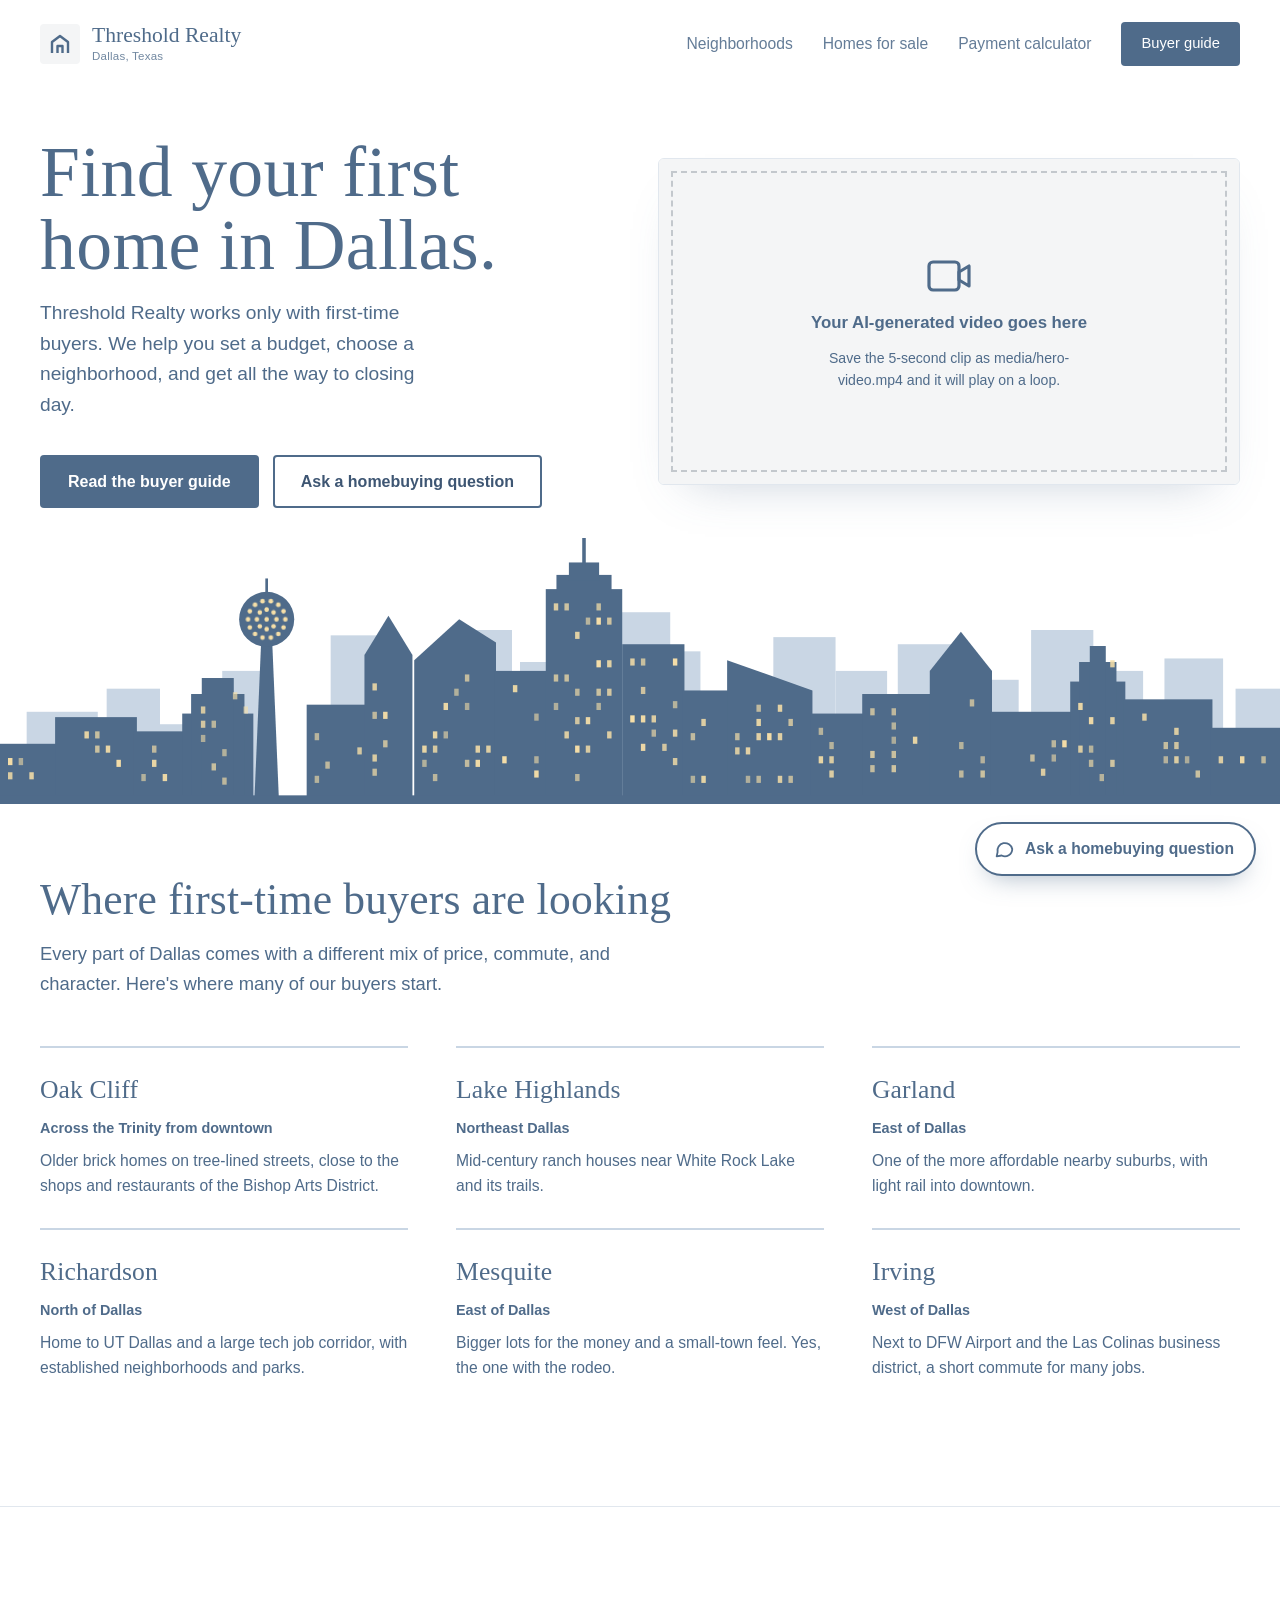
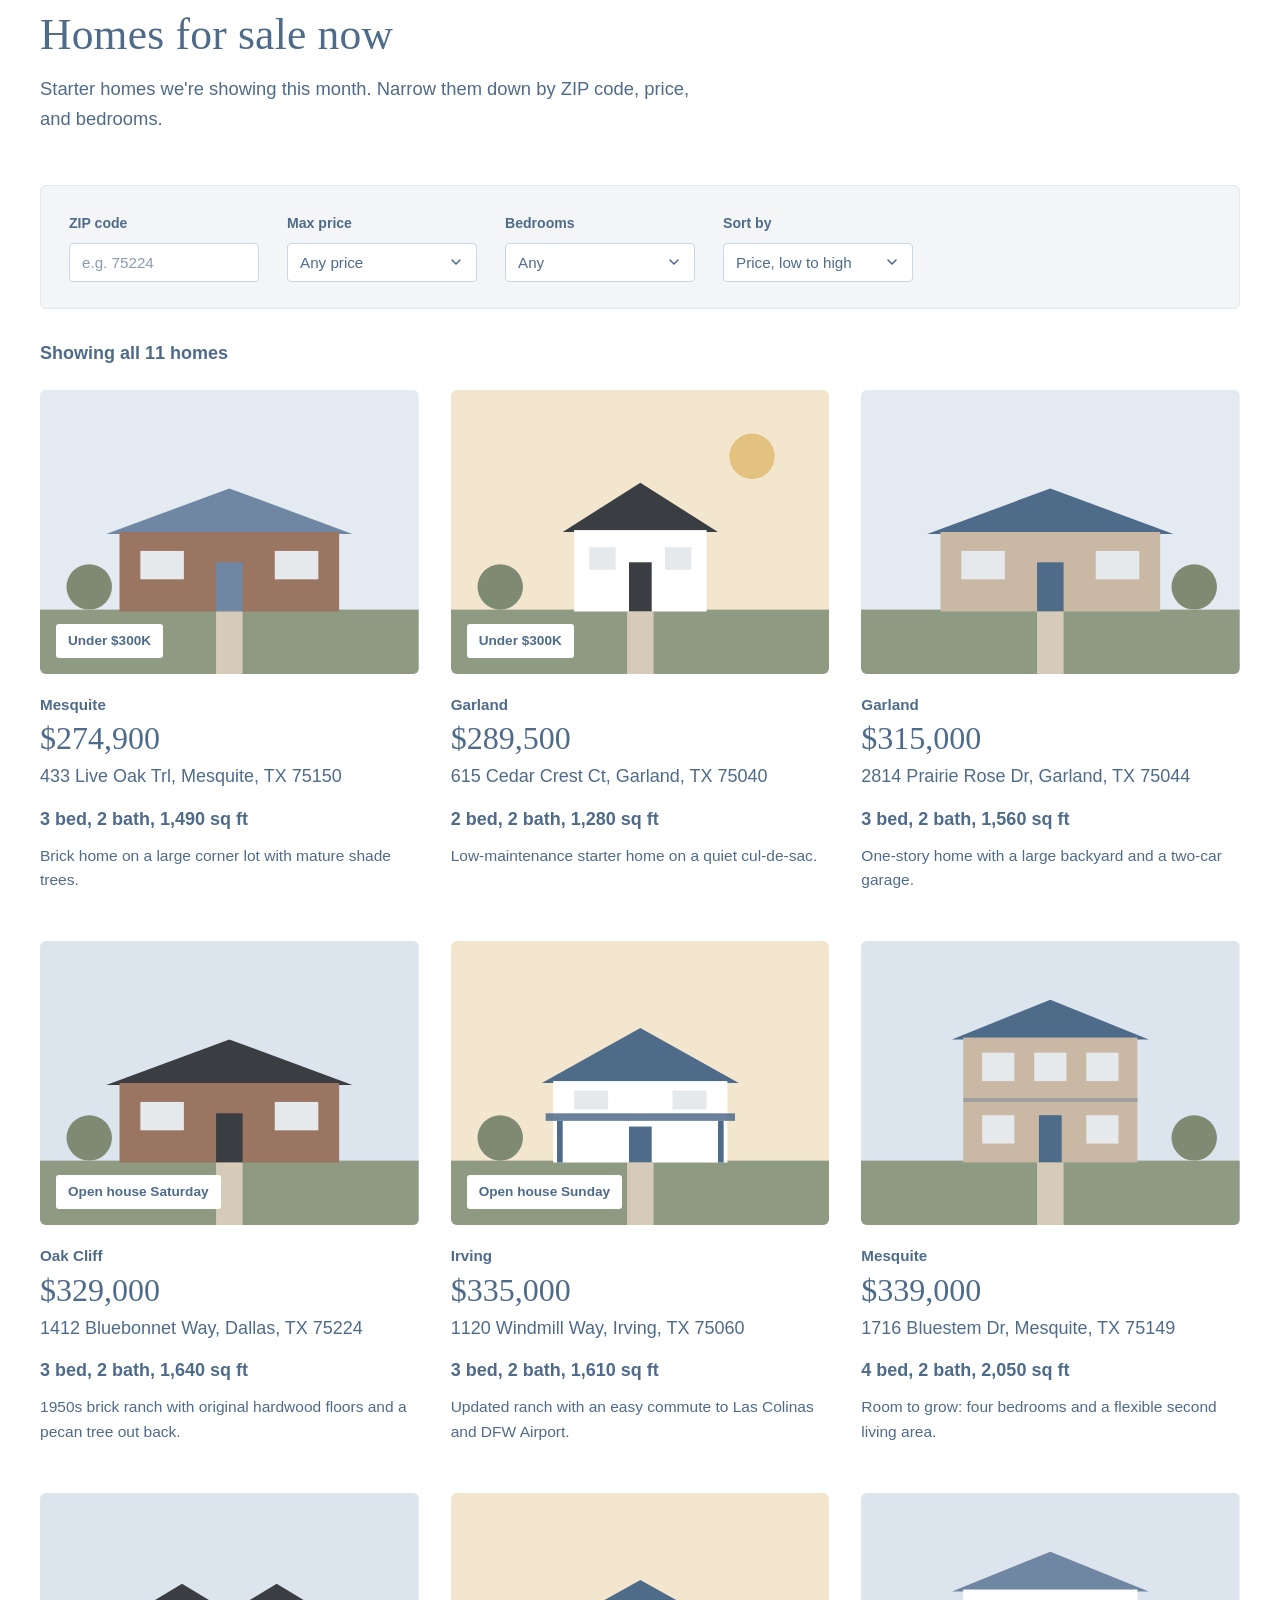
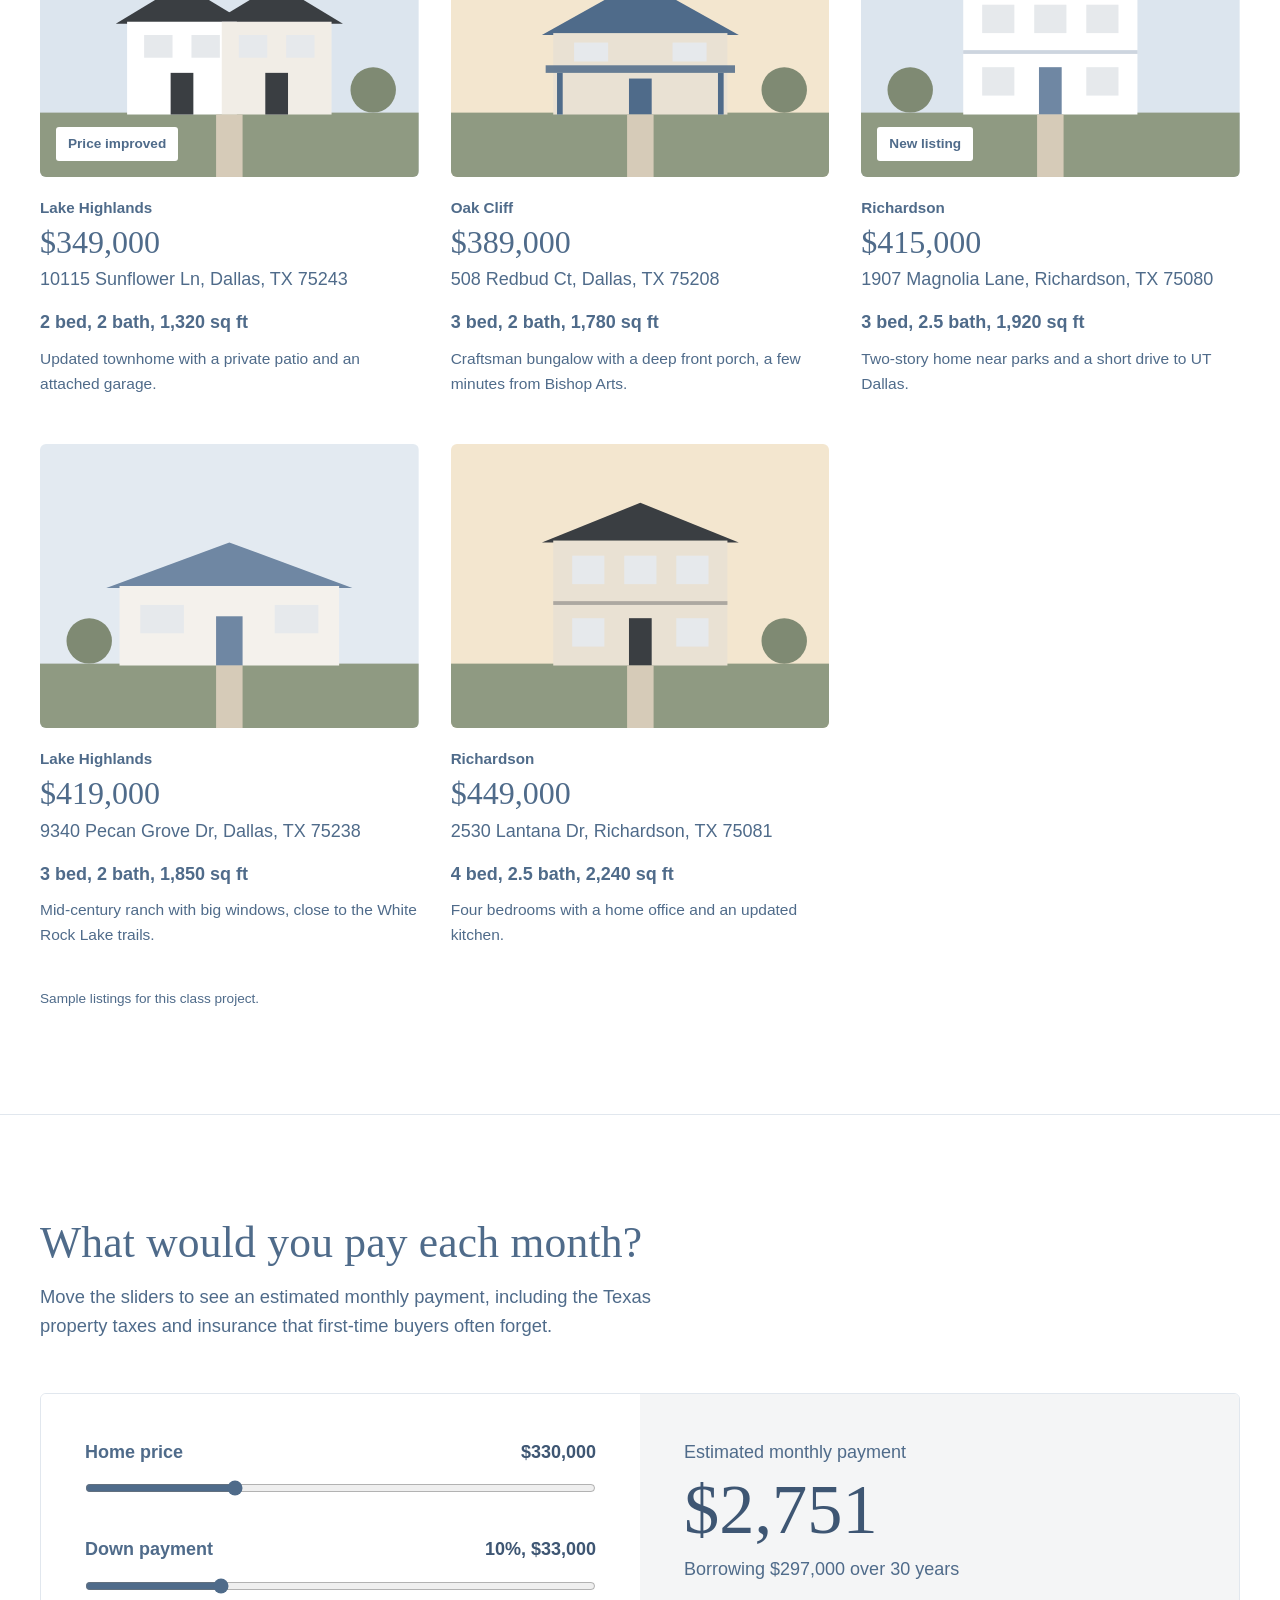
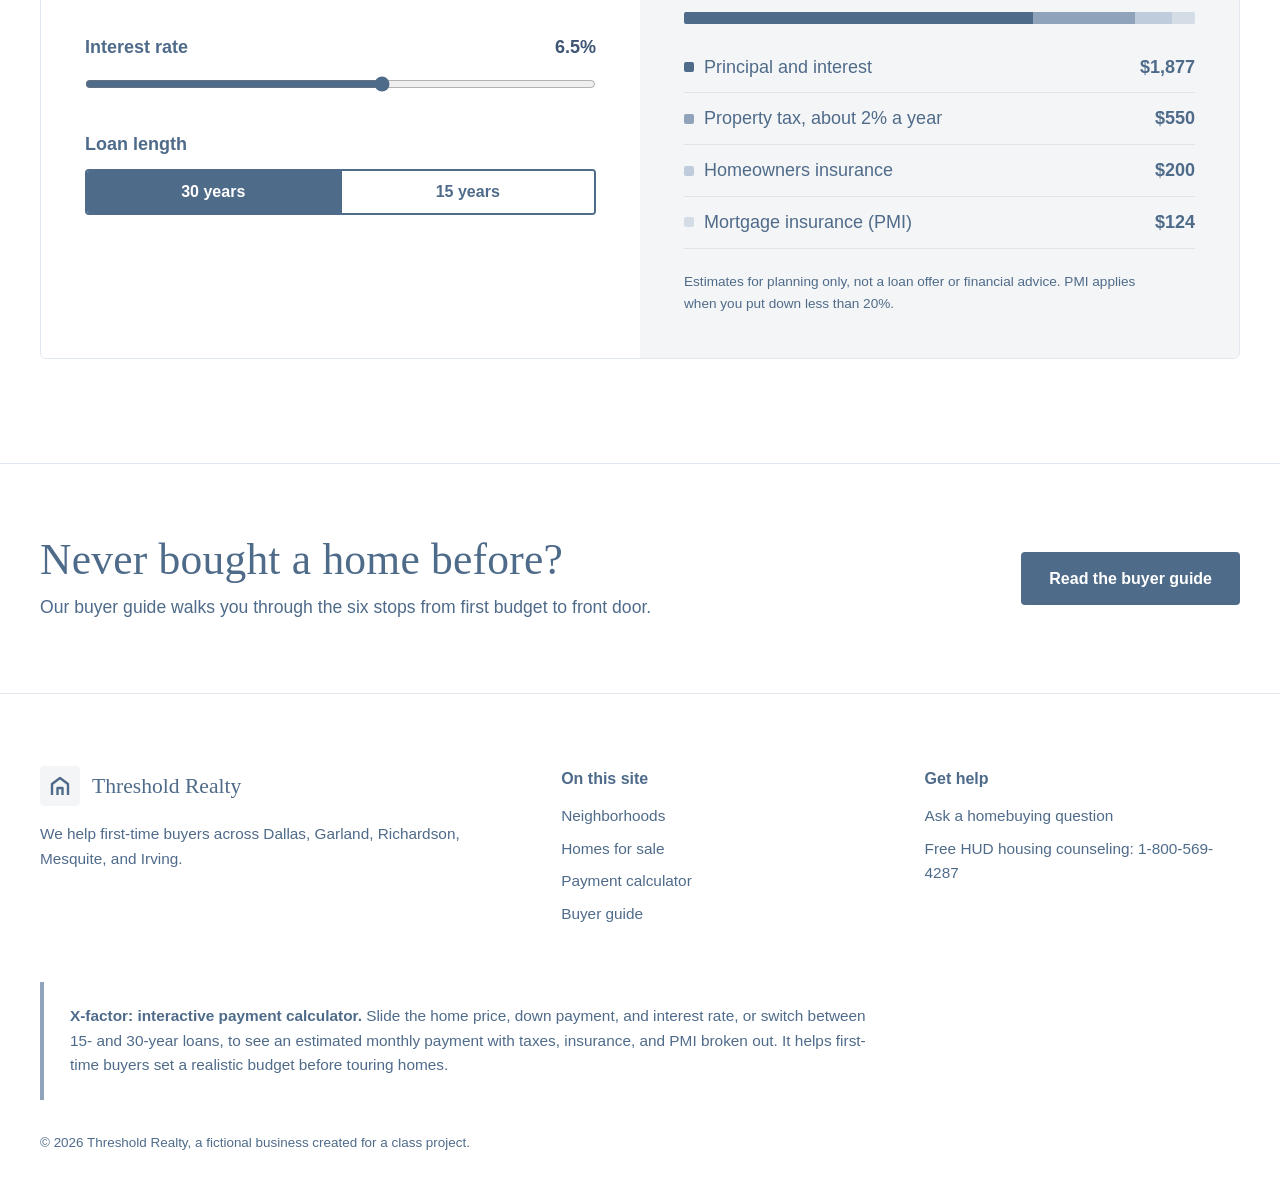
==== index.html @ 1530fc46 "Add files via upload" ====
<!DOCTYPE html>
<html lang="en">
<head>
  <meta charset="UTF-8">
  <meta name="viewport" content="width=device-width, initial-scale=1.0">
  <title>Threshold Realty | First-Time Homebuyers in Dallas</title>
  <meta name="description" content="Threshold Realty helps first-time buyers find, afford, and close on a home in Dallas.">
  <link rel="stylesheet" href="styles.css">
</head>
<body>

  <!-- =============== HERO: Dallas sunset, skyline, video =============== -->
  <div class="sky">
    <header class="site-header">
      <nav class="wrap nav" aria-label="Main">
        <a href="index.html" class="logo" aria-label="Threshold Realty home">
          <span class="logo-mark"><svg viewBox="0 0 24 24" fill="none" stroke="#4F6B8A" stroke-width="2.4" stroke-linejoin="round"><path d="M4 21V10l8-6 8 6v11"/><path d="M9.5 21v-7h5v7"/></svg></span>
          <span class="logo-word">Threshold Realty<small>Dallas, Texas</small></span>
        </a>
        <ul class="nav-links">
          <li><a href="#neighborhoods">Neighborhoods</a></li>
          <li><a href="#homes">Homes for sale</a></li>
          <li><a href="#calculator">Payment calculator</a></li>
          <li class="keep"><a href="guide.html" class="btn btn-sunset">Buyer guide</a></li>
        </ul>
      </nav>
    </header>

    <section class="wrap hero-body">
      <div>
        <h1>Find your first home in Dallas.</h1>
        <p class="lead">Threshold Realty works only with first-time buyers. We help you set a budget, choose a neighborhood, and get all the way to closing day.</p>
        <div class="hero-actions">
          <!-- Button to the second page (requirement 3) -->
          <a href="guide.html" class="btn btn-dusk">Read the buyer guide</a>
          <button type="button" class="btn btn-line" data-open-chat>Ask a homebuying question</button>
        </div>
      </div>

      <!-- AI-generated video (requirements 1 + 2)
           Save your ~5-second clip as media/hero-video.mp4.
           autoplay + muted + loop + playsinline = plays on a loop as soon as the page opens. -->
      <div class="video-frame" id="videoFrame">
        <video id="heroVideo" autoplay muted loop playsinline preload="auto" aria-label="Threshold Realty video">
          <source src="media/hero-video.mp4" type="video/mp4">
        </video>
        <div class="video-placeholder">
          <svg viewBox="0 0 24 24" fill="none" stroke="currentColor" stroke-width="1.6" stroke-linecap="round" stroke-linejoin="round"><rect x="2" y="5" width="15" height="14" rx="2"/><path d="M17 10l5-3v10l-5-3z"/></svg>
          <strong>Your AI-generated video goes here</strong>
          <span>Save the 5-second clip as media/hero-video.mp4 and it will play on a loop.</span>
        </div>
      </div>
    </section>

    <div class="skyline" data-skyline></div>
  </div>

  <main>
    <!-- =============== NEIGHBORHOODS =============== -->
    <section class="hoods" id="neighborhoods">
      <div class="wrap">
        <h2>Where first-time buyers are looking</h2>
        <p class="lead">Every part of Dallas comes with a different mix of price, commute, and character. Here's where many of our buyers start.</p>
        <ul class="hood-list">
          <li>
            <span class="slab">Oak Cliff</span>
            <span class="where">Across the Trinity from downtown</span>
            <p>Older brick homes on tree-lined streets, close to the shops and restaurants of the Bishop Arts District.</p>
          </li>
          <li>
            <span class="slab">Lake Highlands</span>
            <span class="where">Northeast Dallas</span>
            <p>Mid-century ranch houses near White Rock Lake and its trails.</p>
          </li>
          <li>
            <span class="slab">Garland</span>
            <span class="where">East of Dallas</span>
            <p>One of the more affordable nearby suburbs, with light rail into downtown.</p>
          </li>
          <li>
            <span class="slab">Richardson</span>
            <span class="where">North of Dallas</span>
            <p>Home to UT Dallas and a large tech job corridor, with established neighborhoods and parks.</p>
          </li>
          <li>
            <span class="slab">Mesquite</span>
            <span class="where">East of Dallas</span>
            <p>Bigger lots for the money and a small-town feel. Yes, the one with the rodeo.</p>
          </li>
          <li>
            <span class="slab">Irving</span>
            <span class="where">West of Dallas</span>
            <p>Next to DFW Airport and the Las Colinas business district, a short commute for many jobs.</p>
          </li>
        </ul>
      </div>
    </section>

    <!-- =============== HOMES FOR SALE (with filters) =============== -->
    <section class="band" id="homes">
      <div class="wrap">
        <div class="band-head">
          <h2>Homes for sale now</h2>
          <p class="lead">Starter homes we're showing this month. Narrow them down by ZIP code, price, and bedrooms.</p>
        </div>

        <div class="filters" aria-label="Filter homes">
          <div class="filter-row">
            <div class="filter-block">
              <label class="filter-label" for="zipInput">ZIP code</label>
              <input type="text" id="zipInput" inputmode="numeric" maxlength="5" pattern="[0-9]*" placeholder="e.g. 75224" list="zipList" autocomplete="postal-code">
              <datalist id="zipList"></datalist>
            </div>
            <div class="filter-block">
              <label class="filter-label" for="maxPrice">Max price</label>
              <select id="maxPrice">
                <option value="any">Any price</option>
                <option value="300000">Under $300K</option>
                <option value="350000">Under $350K</option>
                <option value="400000">Under $400K</option>
                <option value="450000">Under $450K</option>
              </select>
            </div>
            <div class="filter-block">
              <label class="filter-label" for="minBeds">Bedrooms</label>
              <select id="minBeds">
                <option value="0">Any</option>
                <option value="2">2 or more</option>
                <option value="3">3 or more</option>
                <option value="4">4 or more</option>
              </select>
            </div>
            <div class="filter-block">
              <label class="filter-label" for="sortBy">Sort by</label>
              <select id="sortBy">
                <option value="low">Price, low to high</option>
                <option value="high">Price, high to low</option>
                <option value="size">Largest first</option>
              </select>
            </div>
          </div>
        </div>

        <div class="results-bar">
          <p id="homeCount" aria-live="polite"></p>
          <button type="button" class="text-btn" id="clearFilters" hidden>Clear filters</button>
        </div>
        <div class="home-grid" id="homeGrid"></div>
        <p class="fine">Sample listings for this class project.</p>
      </div>
    </section>

    <!-- =============== X-FACTOR: PAYMENT CALCULATOR =============== -->
    <section class="band band-sky" id="calculator">
      <div class="wrap">
        <div class="band-head">
          <h2>What would you pay each month?</h2>
          <p class="lead">Move the sliders to see an estimated monthly payment, including the Texas property taxes and insurance that first-time buyers often forget.</p>
        </div>
        <div class="calc">
          <div class="calc-inputs">
            <div class="field">
              <div class="field-row"><label for="price">Home price</label><output id="priceOut" for="price"></output></div>
              <input type="range" id="price" min="100000" max="900000" step="5000" value="330000">
            </div>
            <div class="field">
              <div class="field-row"><label for="down">Down payment</label><output id="downOut" for="down"></output></div>
              <input type="range" id="down" min="3" max="30" step="0.5" value="10">
            </div>
            <div class="field">
              <div class="field-row"><label for="rate">Interest rate</label><output id="rateOut" for="rate"></output></div>
              <input type="range" id="rate" min="3" max="9" step="0.125" value="6.5">
            </div>
            <div class="field">
              <div class="field-row"><span class="label" id="termLabel">Loan length</span></div>
              <div class="term" role="group" aria-labelledby="termLabel">
                <button type="button" data-term="30" aria-pressed="true">30 years</button>
                <button type="button" data-term="15" aria-pressed="false">15 years</button>
              </div>
            </div>
          </div>
          <div class="calc-out" aria-live="polite">
            <div class="sub">Estimated monthly payment</div>
            <div class="big" id="total">$0</div>
            <div class="sub" id="loanLine"></div>
            <div class="stack" aria-hidden="true">
              <span id="bPI" style="background:#4F6B8A"></span>
              <span id="bTax" style="background:#8FA3BA"></span>
              <span id="bIns" style="background:#BFCCDB"></span>
              <span id="bPmi" style="background:#D4DCE5"></span>
            </div>
            <ul class="rows">
              <li><span><i style="background:#4F6B8A"></i>Principal and interest</span><strong id="pi"></strong></li>
              <li><span><i style="background:#8FA3BA"></i>Property tax, about 2% a year</span><strong id="tax"></strong></li>
              <li><span><i style="background:#BFCCDB"></i>Homeowners insurance</span><strong id="ins"></strong></li>
              <li><span><i style="background:#D4DCE5"></i>Mortgage insurance (PMI)</span><strong id="pmi"></strong></li>
            </ul>
            <p class="fine">Estimates for planning only, not a loan offer or financial advice. PMI applies when you put down less than 20%.</p>
          </div>
        </div>
      </div>
    </section>

    <!-- =============== CALL TO ACTION: PAGE 2 =============== -->
    <section class="cta">
      <div class="wrap">
        <div>
          <h2>Never bought a home before?</h2>
          <p>Our buyer guide walks you through the six stops from first budget to front door.</p>
        </div>
        <div class="cta-actions">
          <a href="guide.html" class="btn btn-dusk">Read the buyer guide</a>
        </div>
      </div>
    </section>
  </main>

  <!-- =============== FOOTER =============== -->
  <footer class="site-footer">
    <div class="wrap">
      <div class="foot-grid">
        <div>
          <a href="index.html" class="logo">
            <span class="logo-mark"><svg viewBox="0 0 24 24" fill="none" stroke="#4F6B8A" stroke-width="2.4" stroke-linejoin="round"><path d="M4 21V10l8-6 8 6v11"/><path d="M9.5 21v-7h5v7"/></svg></span>
            <span class="logo-word">Threshold Realty</span>
          </a>
          <p>We help first-time buyers across Dallas, Garland, Richardson, Mesquite, and Irving.</p>
        </div>
        <div>
          <h4>On this site</h4>
          <ul>
            <li><a href="#neighborhoods">Neighborhoods</a></li>
            <li><a href="#homes">Homes for sale</a></li>
            <li><a href="#calculator">Payment calculator</a></li>
            <li><a href="guide.html">Buyer guide</a></li>
          </ul>
        </div>
        <div>
          <h4>Get help</h4>
          <ul>
            <li><a href="#" data-open-chat>Ask a homebuying question</a></li>
            <li>Free HUD housing counseling: 1-800-569-4287</li>
          </ul>
        </div>
      </div>

      <!-- X-factor description (requirement 5, under 50 words) -->
      <p class="xfactor"><strong>X-factor: interactive payment calculator.</strong> Slide the home price, down payment, and interest rate, or switch between 15- and 30-year loans, to see an estimated monthly payment with taxes, insurance, and PMI broken out. It helps first-time buyers set a realistic budget before touring homes.</p>

      <p class="legal">&copy; 2026 Threshold Realty, a fictional business created for a class project.</p>
    </div>
  </footer>

  <script>
    /* Video: start playing on a loop as soon as it loads */
    (function () {
      const video = document.getElementById("heroVideo");
      const frame = document.getElementById("videoFrame");
      const ready = () => frame.classList.add("has-video");
      video.addEventListener("loadeddata", ready);
      if (video.readyState >= 2) ready();
      const p = video.play();
      if (p && p.catch) p.catch(() => {});
    })();

    /* X-factor: payment calculator */
    (function () {
      const $ = id => document.getElementById(id);
      const money = n => "$" + Math.round(n).toLocaleString("en-US");
      const TAX = 0.02, INSURANCE_YEAR = 2400, PMI = 0.005;
      let years = 30;

      function update() {
        const price = +$("price").value, downPct = +$("down").value, rate = +$("rate").value;
        const down = price * downPct / 100, loan = price - down;
        const r = rate / 1200, n = years * 12;
        const pi = loan * r / (1 - Math.pow(1 + r, -n));
        const tax = price * TAX / 12, ins = INSURANCE_YEAR / 12;
        const pmi = downPct < 20 ? loan * PMI / 12 : 0;
        const total = pi + tax + ins + pmi;

        $("priceOut").textContent = money(price);
        $("downOut").textContent = downPct + "%, " + money(down);
        $("rateOut").textContent = (+rate.toFixed(3)) + "%";
        $("total").textContent = money(total);
        $("loanLine").textContent = "Borrowing " + money(loan) + " over " + years + " years";
        $("pi").textContent = money(pi);
        $("tax").textContent = money(tax);
        $("ins").textContent = money(ins);
        $("pmi").textContent = money(pmi);
        [["bPI", pi], ["bTax", tax], ["bIns", ins], ["bPmi", pmi]].forEach(([id, v]) => $(id).style.width = (v / total * 100) + "%");
      }

      ["price", "down", "rate"].forEach(id => $(id).addEventListener("input", update));
      document.querySelectorAll("[data-term]").forEach(b => b.addEventListener("click", () => {
        years = +b.dataset.term;
        document.querySelectorAll("[data-term]").forEach(x => x.setAttribute("aria-pressed", x === b));
        update();
      }));
      update();
    })();
  </script>
  <script src="skyline.js"></script>
  <script src="listings.js"></script>
  <!-- Chatbot on this page (requirement 4) -->
  <script src="chat.js"></script>
</body>
</html>
---- styles.css ----
/* ============================================================
   Threshold Realty — Dallas
   Shared styles for index.html + guide.html

   Palette: white page, color lives in the skyline
     Skyline blue  #4F6B8A   skyline front layer AND all text + buttons
     Skyline back  #C9D6E4   lighter towers behind; windows #F6DFA8
     --panel       #F4F5F6   quiet panels (calculator result, tables)
     --rule        #E3E5E7   dividers
   Type
     Alfa Slab One — headings (Texas wood-type / storefront slab)
     Archivo       — everything else
   ============================================================ */

@font-face { font-family: "Alfa Slab One"; src: url("fonts/alfa-slab-one.woff2") format("woff2"); font-weight: 400; font-display: swap; }
@font-face { font-family: "Archivo"; src: url("fonts/archivo-400.woff2") format("woff2"); font-weight: 400; font-display: swap; }
@font-face { font-family: "Archivo"; src: url("fonts/archivo-500.woff2") format("woff2"); font-weight: 500; font-display: swap; }
@font-face { font-family: "Archivo"; src: url("fonts/archivo-600.woff2") format("woff2"); font-weight: 600; font-display: swap; }
@font-face { font-family: "Archivo"; src: url("fonts/archivo-700.woff2") format("woff2"); font-weight: 700; font-display: swap; }

:root {
  --accent: #4F6B8A;
  --accent-dark: #3E5673;
  --accent-tint: #F4F5F6;
  --sage: #4F6B8A;
  --sage-soft: #C9D6E4;
  --sage-tint: #FFFFFF;
  --honey: #8FA3BA;
  --bluebonnet: #4F6B8A;
  --dusk: #4F6B8A;
  --dusk-2: #3E5673;
  --sunset: #8FA3BA;
  --porch: #F6DFA8;
  --paper: #FFFFFF;
  --sky: #FFFFFF;
  --stone: #F4F5F6;
  --taupe: #4F6B8A;
  --front: #4F6B8A;
  --white: #FFFFFF;
  --text-2: #4F6B8A;
  --rule: #E1E7EE;
  --panel: #F4F5F6;
  --slab: "Alfa Slab One", Rockwell, "Roboto Slab", Georgia, serif;
  --sans: "Archivo", "Helvetica Neue", Arial, sans-serif;
  --max: 1200px;
}

* { box-sizing: border-box; margin: 0; padding: 0; }
html { scroll-behavior: smooth; }
body { font-family: var(--sans); font-size: 18px; line-height: 1.6; color: var(--dusk); background: var(--paper); -webkit-font-smoothing: antialiased; }
img, svg, video { display: block; max-width: 100%; }
a { color: inherit; }
:focus-visible { outline: 3px solid var(--honey); outline-offset: 3px; border-radius: 2px; }

h1, h2, .slab { font-family: var(--slab); font-weight: 400; letter-spacing: 0.005em; }
h1 { font-size: clamp(2.6rem, 5.6vw, 4.6rem); line-height: 1.02; }
h2 { font-size: clamp(1.9rem, 3.4vw, 2.8rem); line-height: 1.08; }
h3 { font-size: 1.3rem; line-height: 1.25; font-weight: 700; }
p { max-width: 64ch; }

.wrap { width: min(var(--max), 100% - 48px); margin-inline: auto; }
.lead { font-size: 1.15rem; color: var(--text-2); margin-top: 16px; }

/* ---------- Buttons ---------- */
.btn {
  display: inline-block; padding: 15px 26px; border-radius: 4px;
  font: 600 1rem/1.2 var(--sans); text-decoration: none; cursor: pointer;
  border: 2px solid transparent; transition: background-color .15s, color .15s;
}
.btn-sunset { background: var(--accent); color: var(--white); }
.btn-sunset:hover { background: var(--accent-dark); }
.btn-white { background: var(--white); color: var(--dusk); }
.btn-white:hover { background: var(--sky); }
.btn-ghost { background: transparent; color: var(--white); border-color: rgba(255,255,255,.7); }
.btn-ghost:hover { background: rgba(255,255,255,.12); border-color: var(--white); }
.btn-dusk { background: var(--accent); color: var(--white); }
.btn-dusk:hover { background: var(--accent-dark); }
.btn-line { background: transparent; color: var(--accent-dark); border-color: var(--accent); }
.btn-line:hover { background: var(--accent); color: var(--white); }

/* ---------- Header (sits on the sky) ---------- */
.site-header { position: relative; z-index: 5; }
.nav { display: flex; align-items: center; justify-content: space-between; padding: 22px 0; }
.logo { display: flex; align-items: center; gap: 12px; text-decoration: none; color: var(--dusk); }
.site-footer .logo { color: var(--dusk); }
.logo-mark { width: 40px; height: 40px; background: var(--accent-tint); border-radius: 4px; display: grid; place-items: center; }
.logo-mark svg { width: 24px; height: 24px; }
.logo-word { font-family: var(--slab); font-size: 1.35rem; line-height: 1; white-space: nowrap; }
.logo-word small { display: block; font-family: var(--sans); font-size: .72rem; font-weight: 500; letter-spacing: .02em; opacity: .8; margin-top: 4px; }
.nav-links { display: flex; align-items: center; gap: 30px; list-style: none; }
.nav-links a { color: var(--dusk); text-decoration: none; font-weight: 500; font-size: .98rem; opacity: .88; }
.nav-links a:hover, .nav-links a[aria-current="page"] { opacity: 1; }
.nav-links a[aria-current="page"] { text-decoration: underline; text-decoration-color: var(--honey); text-decoration-thickness: 3px; text-underline-offset: 8px; }
.nav-links .btn { opacity: 1; padding: 11px 18px; font-size: .92rem; white-space: nowrap; }
.nav-links .btn-sunset { color: var(--white); }
.nav-links .btn-dusk { color: var(--white); }

/* ---------- Sky + skyline hero ---------- */
.sky {
  position: relative; color: var(--dusk); overflow: hidden;
  background: var(--white);
}
.hero-body { display: grid; grid-template-columns: 1fr 1.05fr; gap: 64px; align-items: center; padding: 48px 0 40px; position: relative; z-index: 2; }
.hero-body h1 { text-wrap: balance; }
.hero-body .lead { color: var(--text-2); max-width: 38ch; font-size: 1.2rem; }
.sky-short .hero-body .lead { max-width: 56ch; }
.hero-actions { display: flex; flex-wrap: wrap; gap: 14px; margin-top: 34px; }

.video-frame {
  position: relative; aspect-ratio: 16 / 9;
  border: 1px solid var(--rule); border-radius: 6px;
  background: var(--sky); overflow: hidden;
  box-shadow: 0 24px 48px -30px rgba(79, 107, 138, .35);
}
.video-frame video { width: 100%; height: 100%; object-fit: cover; }
.video-placeholder {
  position: absolute; inset: 0; display: flex; flex-direction: column; justify-content: center; align-items: center;
  gap: 10px; text-align: center; padding: 24px; color: var(--dusk);
  background: var(--panel);
  outline: 2px dashed #C3C8CD; outline-offset: -14px;
}
.video-placeholder svg { width: 48px; height: 48px; color: var(--taupe); }
.video-placeholder strong { font-size: 1.05rem; }
.video-placeholder span { font-size: .88rem; color: var(--text-2); max-width: 36ch; }
.video-frame.has-video .video-placeholder { display: none; }

.skyline { position: relative; z-index: 1; margin-top: -10px; line-height: 0; background: linear-gradient(to top, var(--front) 8px, transparent 8px); }
.skyline svg { width: 100%; height: clamp(170px, 20.8vw, 300px); }
.skyline .win { fill: var(--porch); opacity: 0; }
.skyline.lit .win { animation: light-up .5s ease-out forwards; }
@keyframes light-up { to { opacity: var(--o, .9); } }
@media (prefers-reduced-motion: reduce) {
  .skyline .win { opacity: var(--o, .9); }
  .skyline.lit .win { animation: none; }
}

/* ---------- Neighborhoods (dusk band, continues the skyline) ---------- */
.hoods { background: var(--sage-tint); color: var(--dusk); padding: 72px 0 96px; }
.hoods .lead { color: var(--text-2); }
.hood-list { display: grid; grid-template-columns: repeat(3, 1fr); column-gap: 48px; margin-top: 48px; list-style: none; }
.hood-list li { border-top: 2px solid var(--sage-soft); padding: 22px 0 30px; }
.hood-list .slab { font-size: 1.6rem; color: var(--dusk); display: block; margin-bottom: 6px; }
.hood-list .where { font-size: .9rem; color: var(--sage); font-weight: 600; display: block; margin-bottom: 8px; }
.hood-list p { color: var(--text-2); font-size: .98rem; }

/* ---------- Generic sections ---------- */
.band { padding: 104px 0; }
.band-sky { background: var(--sky); }
#calculator { background: var(--white); }
.band, .cta { border-top: 1px solid var(--rule); }
#homes { background: var(--white); }
.band-head { max-width: 680px; margin-bottom: 52px; }

/* ---------- Listings ---------- */
.house-art { position: relative; border-radius: 6px; overflow: hidden; aspect-ratio: 4 / 3; }
.house-art svg { width: 100%; height: 100%; }
.sign {
  position: absolute; left: 16px; bottom: 16px;
  background: var(--white); color: var(--dusk); padding: 6px 12px; border-radius: 3px;
  font-size: .85rem; font-weight: 600;
}
.hood-name { color: var(--accent); font-weight: 700; font-size: .95rem; }
.price { font-family: var(--slab); font-size: clamp(2.2rem, 4vw, 3.2rem); line-height: 1.05; margin: 4px 0 6px; }
.addr { color: var(--text-2); }
.facts { margin-top: 14px; font-weight: 600; }
.blurb { margin-top: 16px; color: var(--text-2); }
.fine { margin-top: 40px; font-size: .85rem; color: var(--text-2); }

/* ---------- Listing filters ---------- */
.filters { display: grid; gap: 22px; padding: 26px 28px; border: 1px solid var(--rule); border-radius: 6px; background: var(--panel); }
.filter-row { display: flex; flex-wrap: wrap; gap: 20px 28px; }
.filter-label { display: block; font-size: .88rem; font-weight: 600; margin-bottom: 8px; }
.chips { display: flex; flex-wrap: wrap; gap: 8px; }
.chip {
  padding: 8px 16px; border-radius: 999px; cursor: pointer;
  border: 1.5px solid #C9D6E4; background: var(--white); color: var(--accent);
  font: 600 .92rem var(--sans); transition: background-color .15s, color .15s;
}
.chip:hover { border-color: var(--accent); }
.chip[aria-pressed="true"] { background: var(--accent); border-color: var(--accent); color: var(--white); }
.filters select {
  appearance: none; -webkit-appearance: none; min-width: 190px;
  padding: 10px 38px 10px 12px; border: 1.5px solid #C9D6E4; border-radius: 4px;
  font: 500 .95rem var(--sans); color: var(--accent); cursor: pointer;
  background: var(--white) url("data:image/svg+xml,%3Csvg xmlns='http://www.w3.org/2000/svg' viewBox='0 0 24 24' fill='none' stroke='%234F6B8A' stroke-width='2.4' stroke-linecap='round' stroke-linejoin='round'%3E%3Cpath d='M6 9l6 6 6-6'/%3E%3C/svg%3E") right 12px center / 16px no-repeat;
}
.filters select:hover, .filters input:hover { border-color: var(--accent); }
.filters input {
  width: 190px; padding: 10px 12px; border: 1.5px solid #C9D6E4; border-radius: 4px;
  font: 500 .95rem var(--sans); color: var(--accent); background: var(--white);
}
.filters input::placeholder { color: #8A9BB0; }
.results-bar { display: flex; justify-content: space-between; align-items: center; gap: 16px; margin: 30px 0 22px; font-weight: 600; }
.text-btn { background: none; border: 0; padding: 4px 0; font: 600 .95rem var(--sans); color: var(--accent); text-decoration: underline; text-underline-offset: 4px; cursor: pointer; }
.home-grid { display: grid; grid-template-columns: repeat(3, 1fr); gap: 48px 32px; }
.home-card .house-art { margin-bottom: 16px; }
.home-card .price { font-size: 2rem; }
.home-card .blurb { margin-top: 10px; font-size: .97rem; }
.empty { grid-column: 1 / -1; text-align: center; padding: 56px 24px; border: 1.5px dashed #C9D6E4; border-radius: 6px; }
.empty p { margin: 8px auto 20px; }
.see-homes { display: inline-block; margin-top: 10px; font-weight: 600; font-size: .95rem; color: var(--accent); text-underline-offset: 4px; }

/* ---------- Calculator (X-factor) ---------- */
.calc { display: grid; grid-template-columns: 1fr 1fr; border-radius: 6px; overflow: hidden; border: 1px solid var(--rule); }
.calc-inputs { background: var(--white); padding: 44px; }
.field + .field { margin-top: 30px; }
.field-row { display: flex; justify-content: space-between; align-items: baseline; gap: 12px; margin-bottom: 10px; }
.field label, .field .label { font-weight: 600; }
.field output { font-weight: 700; color: var(--accent-dark); font-variant-numeric: tabular-nums; }
input[type="range"] { width: 100%; accent-color: var(--accent); cursor: pointer; }
.term { display: flex; border: 2px solid var(--accent); border-radius: 4px; overflow: hidden; }
.term button { flex: 1; padding: 12px; border: 0; background: var(--white); font: 600 1rem var(--sans); color: var(--dusk); cursor: pointer; }
.term button + button { border-left: 2px solid var(--accent); }
.term button[aria-pressed="true"] { background: var(--accent); color: var(--white); }
.calc-out { background: var(--accent-tint); color: var(--dusk); padding: 44px; display: flex; flex-direction: column; }
.calc-out .big { color: var(--accent-dark); font-family: var(--slab); font-size: clamp(3rem, 6vw, 4.4rem); line-height: 1; margin: 8px 0 10px; font-variant-numeric: tabular-nums; }
.calc-out .sub { color: var(--text-2); }
.stack { display: flex; height: 12px; border-radius: 2px; overflow: hidden; margin-top: 28px; background: rgba(79,107,138,.08); }
.stack span { height: 100%; transition: width .25s; }
.rows { list-style: none; margin-top: 18px; }
.rows li { display: flex; justify-content: space-between; align-items: center; padding: 11px 0; border-bottom: 1px solid rgba(79,107,138,.12); font-variant-numeric: tabular-nums; }
.rows li span { display: flex; align-items: center; gap: 10px; }
.rows i { width: 10px; height: 10px; border-radius: 2px; display: inline-block; }
.calc-out .fine { color: var(--text-2); margin-top: auto; padding-top: 22px; }

/* ---------- Sunset call-to-action band ---------- */
.cta { background: var(--white); color: var(--dusk); padding: 72px 0; }
.cta .wrap { display: flex; justify-content: space-between; align-items: center; gap: 40px; flex-wrap: wrap; }
.cta p { margin-top: 10px; font-size: 1.1rem; }
.cta-actions { display: flex; gap: 12px; flex-wrap: wrap; }

/* ---------- Footer ---------- */
.site-footer { background: var(--white); color: var(--text-2); border-top: 1px solid var(--rule); padding: 72px 0 40px; font-size: .96rem; }
.foot-grid { display: grid; grid-template-columns: 1.5fr 1fr 1fr; gap: 48px; }
.site-footer h4 { color: var(--dusk); font-size: 1rem; margin-bottom: 12px; }
.site-footer ul { list-style: none; }
.site-footer li + li { margin-top: 8px; }
.site-footer a { text-decoration: none; }
.site-footer a:hover { color: var(--dusk); text-decoration: underline; }
.site-footer .logo { margin-bottom: 16px; }
.xfactor { margin-top: 56px; padding: 22px 26px; border-left: 4px solid var(--honey); background: var(--white); color: var(--text-2); max-width: 860px; }
.xfactor strong { color: var(--dusk); }
.legal { margin-top: 32px; font-size: .84rem; color: var(--taupe); }

/* ---------- Guide page ---------- */
.sky-short .hero-body { grid-template-columns: 1fr; padding: 40px 0 8px; }
.sky-short h1 { max-width: 16ch; }
.crumbs { font-size: .92rem; color: var(--text-2); margin-bottom: 18px; }
.crumbs a { color: var(--dusk); }

.route-layout { display: grid; grid-template-columns: 0.8fr 1.4fr; gap: 72px; align-items: start; }
.route-intro { position: sticky; top: 32px; }
.route { list-style: none; position: relative; }
.route::before { content: ""; position: absolute; left: 15px; top: 12px; bottom: 40px; width: 6px; background: var(--sage-soft); border-radius: 3px; }
.route li { position: relative; padding: 0 0 48px 64px; }
.route li::before {
  content: ""; position: absolute; left: 0; top: 4px; width: 36px; height: 36px; border-radius: 50%;
  background: var(--white); border: 7px solid var(--sage-soft); box-sizing: border-box;
}
.route li:last-child { padding-bottom: 0; }
.route li:last-child::before { background: var(--honey); border-color: var(--honey); }
.stop { font-weight: 700; color: var(--sage); font-size: .95rem; }
.route h3 { font-family: var(--slab); font-weight: 400; font-size: 1.65rem; margin: 2px 0 10px; }
.route p { color: var(--text-2); }
.know { margin-top: 14px; padding: 12px 16px; border-left: 4px solid var(--honey); background: var(--panel, #F4F5F6); color: var(--dusk) !important; font-size: .95rem; }

.split { display: grid; grid-template-columns: 1fr 1fr; gap: 64px; align-items: start; }
.cost { width: 100%; border-collapse: collapse; background: var(--white); border-radius: 6px; overflow: hidden; font-size: .98rem; }
.cost caption { text-align: left; font-weight: 700; padding-bottom: 12px; }
.cost th, .cost td { padding: 14px 20px; text-align: left; border-bottom: 1px solid var(--rule); }
.cost th { background: var(--accent-tint); color: var(--dusk); font-weight: 700; }
.cost td:last-child, .cost th:last-child { text-align: right; font-variant-numeric: tabular-nums; white-space: nowrap; }
.cost tfoot td { font-weight: 700; border-bottom: 0; background: var(--sky); }

.checks { list-style: none; margin-top: 24px; }
.checks li { position: relative; padding-left: 36px; }
.checks li + li { margin-top: 16px; }
.checks li::before {
  content: ""; position: absolute; left: 0; top: 3px; width: 22px; height: 22px; border-radius: 50%;
  background: var(--accent) url("data:image/svg+xml,%3Csvg xmlns='http://www.w3.org/2000/svg' viewBox='0 0 24 24' fill='none' stroke='white' stroke-width='3.2' stroke-linecap='round' stroke-linejoin='round'%3E%3Cpath d='M5 12.5l4.5 4.5L19 7.5'/%3E%3C/svg%3E") center / 13px no-repeat;
}
.agent-box { background: var(--white); color: var(--text-2); padding: 44px; border-radius: 6px; border: 1px solid var(--rule); }
.agent-box h2 { color: var(--dusk); font-size: 2rem; }
.agent-box .checks li::before { background-color: var(--sage); }

.faq { max-width: 820px; border-top: 1px solid var(--rule); }
.faq details { border-bottom: 1px solid var(--rule); }
.faq summary { list-style: none; cursor: pointer; padding: 24px 48px 24px 0; position: relative; font-weight: 700; font-size: 1.12rem; }
.faq summary::-webkit-details-marker { display: none; }
.faq summary::after { content: "+"; position: absolute; right: 6px; top: 16px; font-family: var(--slab); font-size: 1.8rem; color: var(--accent); }
.faq details[open] summary::after { content: "\2013"; }
.faq details p { padding: 0 0 26px; color: var(--text-2); }

/* ---------- Chat widget ---------- */
.chat-launcher {
  position: fixed; right: 24px; bottom: 24px; z-index: 100;
  display: flex; align-items: center; gap: 10px; padding: 14px 20px 14px 16px;
  background: var(--white); color: var(--accent); border: 2px solid var(--accent); border-radius: 999px; cursor: pointer;
  font: 600 .98rem var(--sans); box-shadow: 0 12px 26px -12px rgba(79,107,138,.5);
}
.chat-launcher:hover { background: var(--accent-tint); }
.chat-launcher svg { width: 22px; height: 22px; color: var(--accent); }
.chat-panel {
  position: fixed; right: 24px; bottom: 94px; z-index: 101;
  width: min(400px, calc(100vw - 32px)); height: min(620px, calc(100vh - 124px));
  background: var(--white); border-radius: 10px; overflow: hidden; display: flex; flex-direction: column;
  box-shadow: 0 30px 70px -20px rgba(46,48,50,.55);
  visibility: hidden; opacity: 0; transform: translateY(12px);
  transition: opacity .18s, transform .18s, visibility 0s .18s;
}
.chat-panel.open { visibility: visible; opacity: 1; transform: none; transition: opacity .18s, transform .18s; }
.chat-head { background: var(--accent-tint); color: var(--dusk); padding: 16px 18px; display: flex; justify-content: space-between; align-items: center; gap: 12px; }
.chat-head strong { display: block; font-size: 1rem; }
.chat-head small { font-size: .82rem; color: var(--text-2); }
.chat-close { background: none; border: 0; color: var(--dusk); cursor: pointer; padding: 6px; border-radius: 4px; }
.chat-close:hover { background: rgba(79,107,138,.08); }
.chat-close svg { width: 20px; height: 20px; }
.chat-body { position: relative; flex: 1; background: var(--sky); }
.chat-body iframe { position: absolute; inset: 0; width: 100%; height: 100%; border: 0; }
.chat-wait { position: absolute; inset: 0; display: grid; place-content: center; text-align: center; gap: 8px; padding: 32px; color: var(--text-2); font-size: .95rem; }
.chat-foot { display: flex; justify-content: space-between; padding: 10px 16px; border-top: 1px solid var(--rule); font-size: .82rem; color: var(--text-2); }
.chat-foot a { color: var(--accent-dark); font-weight: 600; }

/* ---------- Responsive ---------- */
@media (max-width: 960px) {
  .hero-body, .calc, .split, .route-layout, .foot-grid { grid-template-columns: 1fr; }
  .home-grid { grid-template-columns: 1fr 1fr; }
  .hood-list { grid-template-columns: 1fr 1fr; }
  .route-intro { position: static; }
  .nav-links li:not(.keep) { display: none; }
  .band { padding: 80px 0; }
}
@media (max-width: 600px) {
  .home-grid { grid-template-columns: 1fr; }
  .filters { padding: 20px; }
  .filter-row .filter-block { flex: 1 1 100%; }
  .filters select, .filters input { min-width: 0; width: 100%; }
  body { font-size: 17px; }
  .hood-list { grid-template-columns: 1fr; }
    .calc-inputs, .calc-out, .agent-box { padding: 30px 24px; }
  .logo-word small { display: none; }
  .logo-word { font-size: 1.12rem; }
  .logo-mark { width: 34px; height: 34px; }
  .nav-links .btn { padding: 9px 12px; font-size: .85rem; }
  .chat-launcher span { display: none; }
  .chat-launcher { padding: 15px; }
}
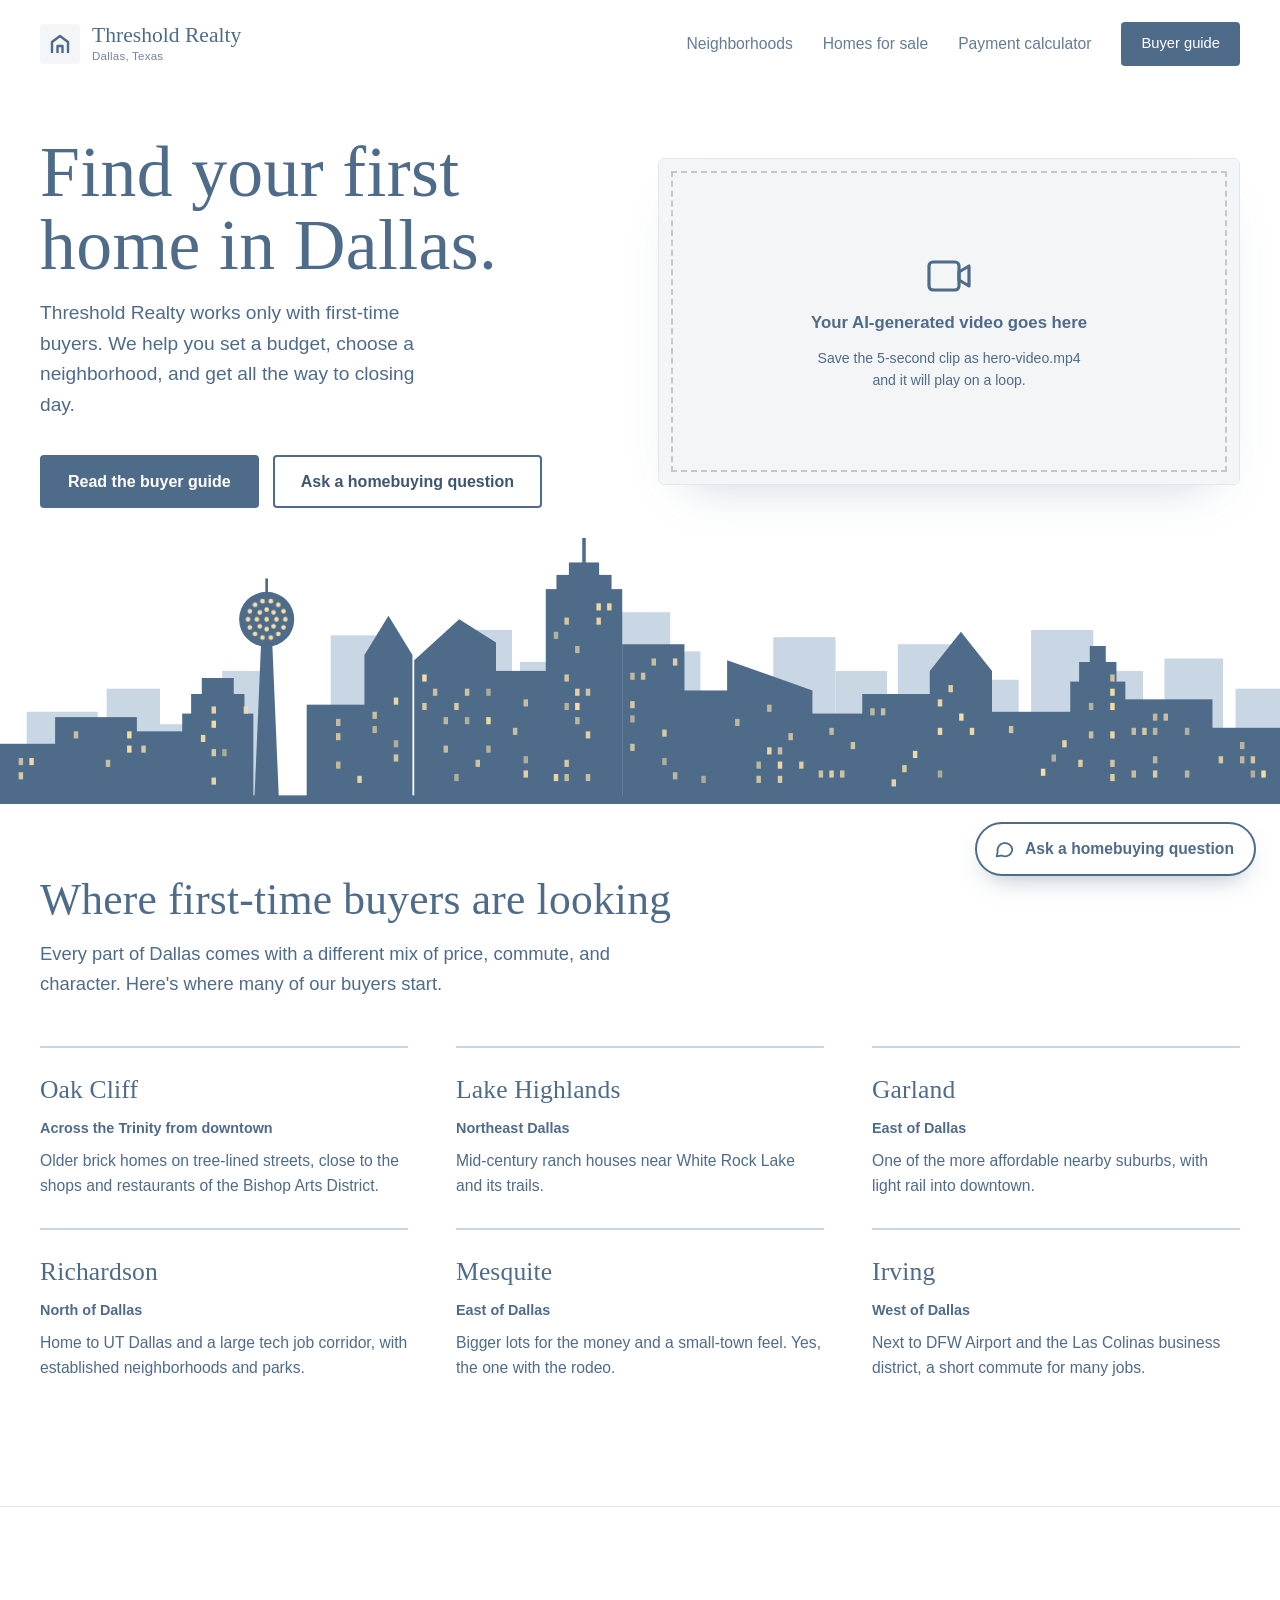
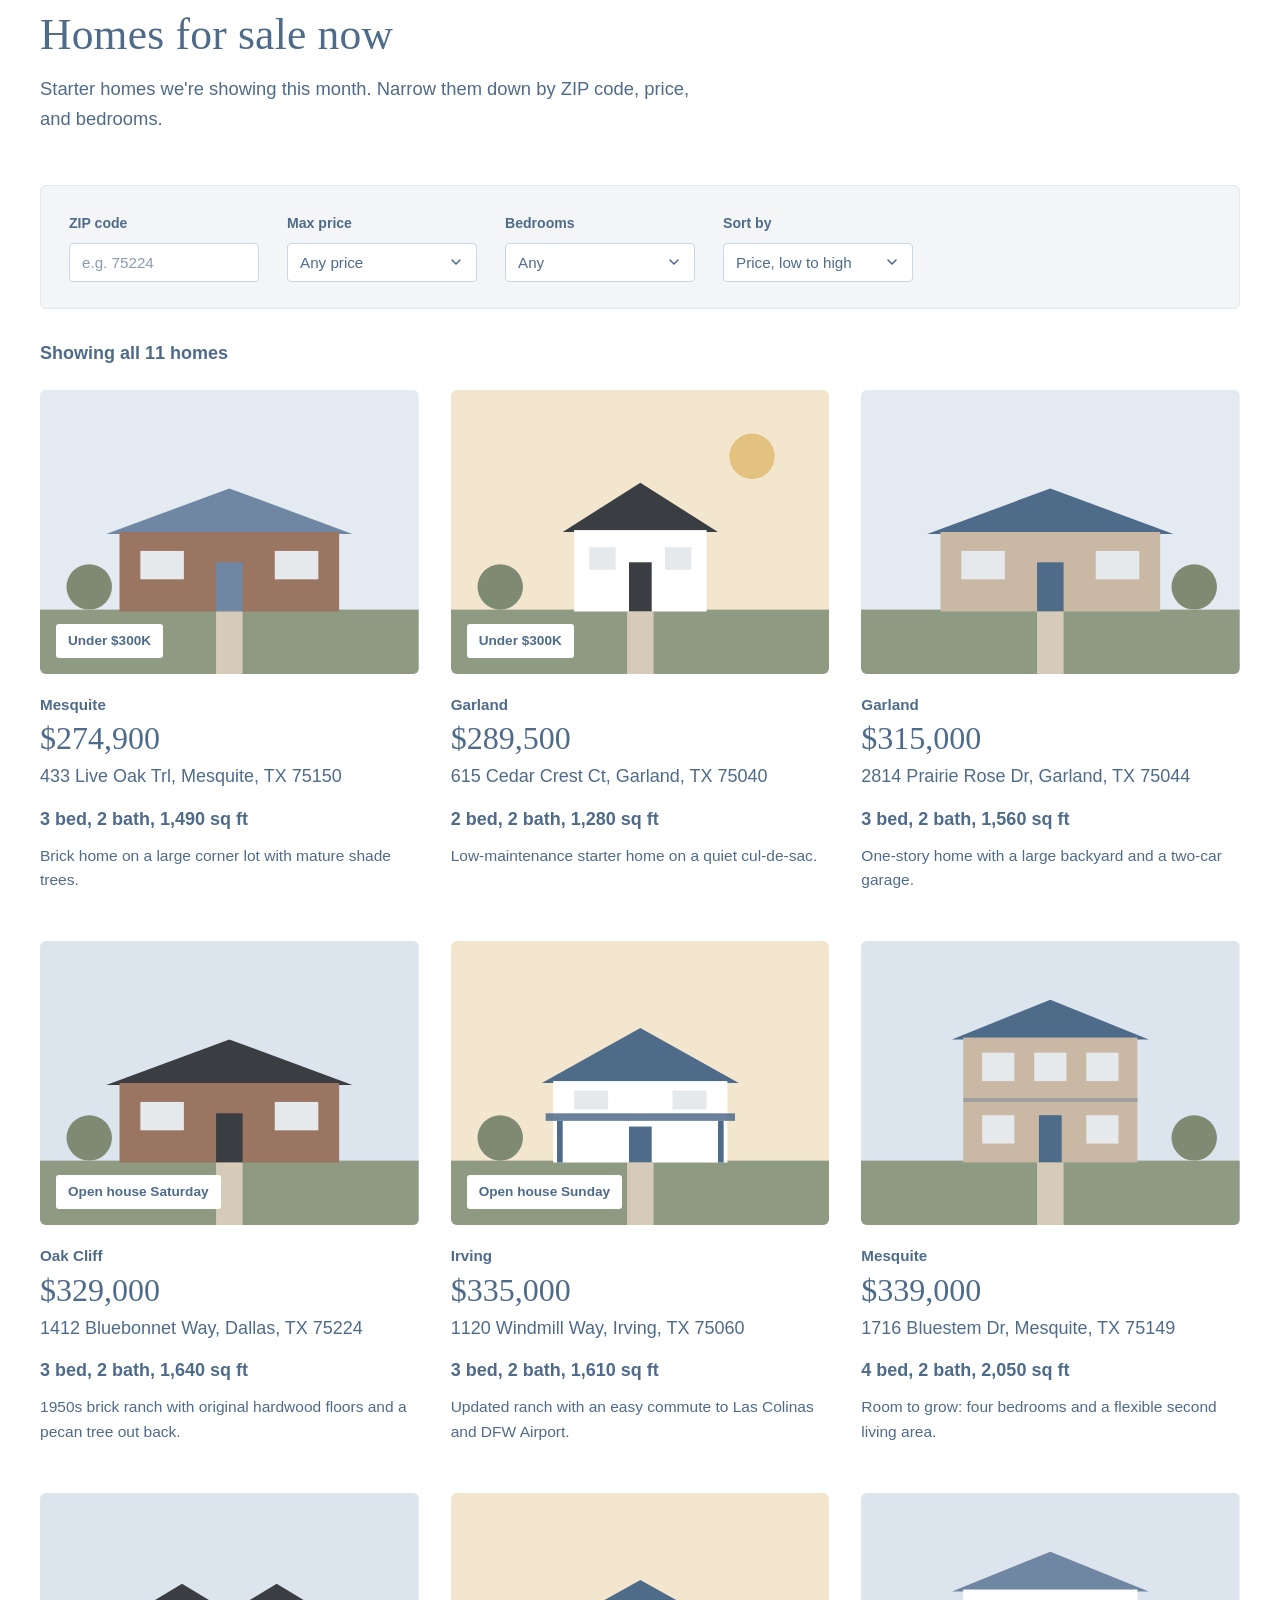
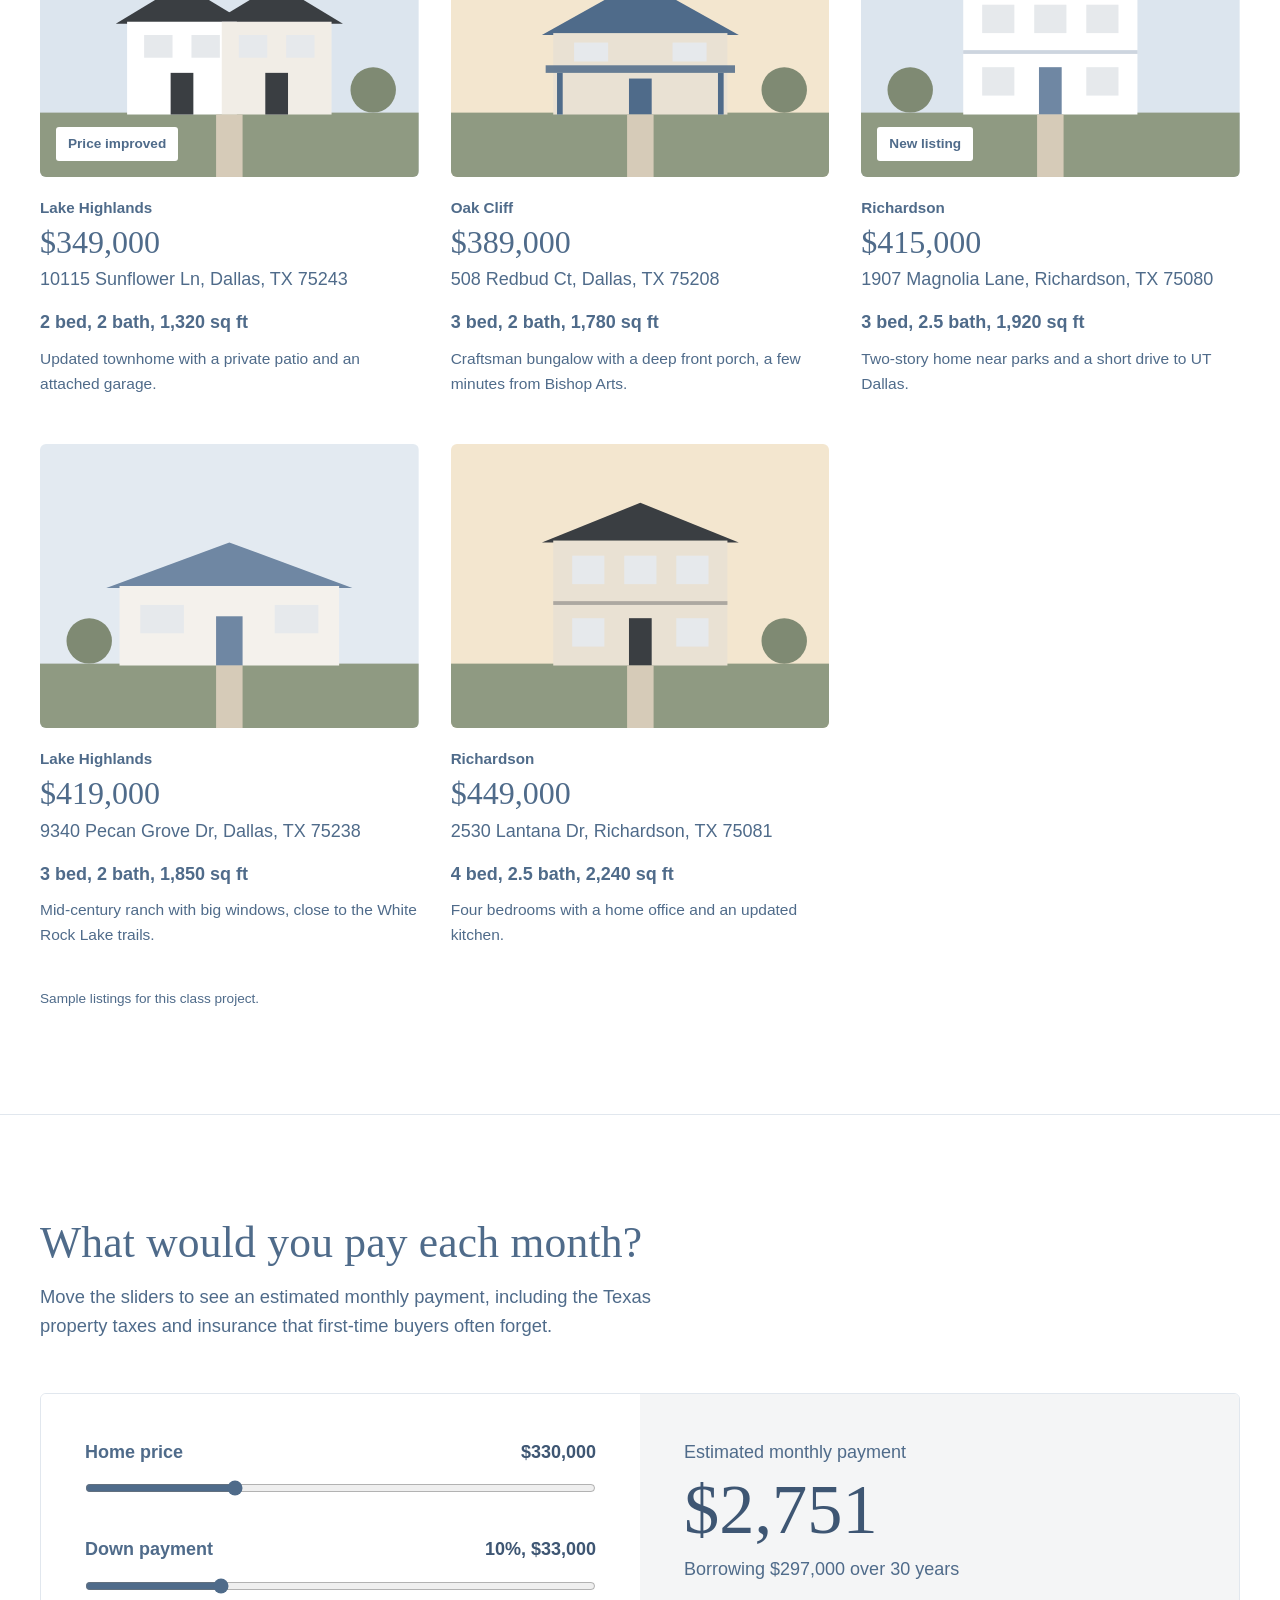
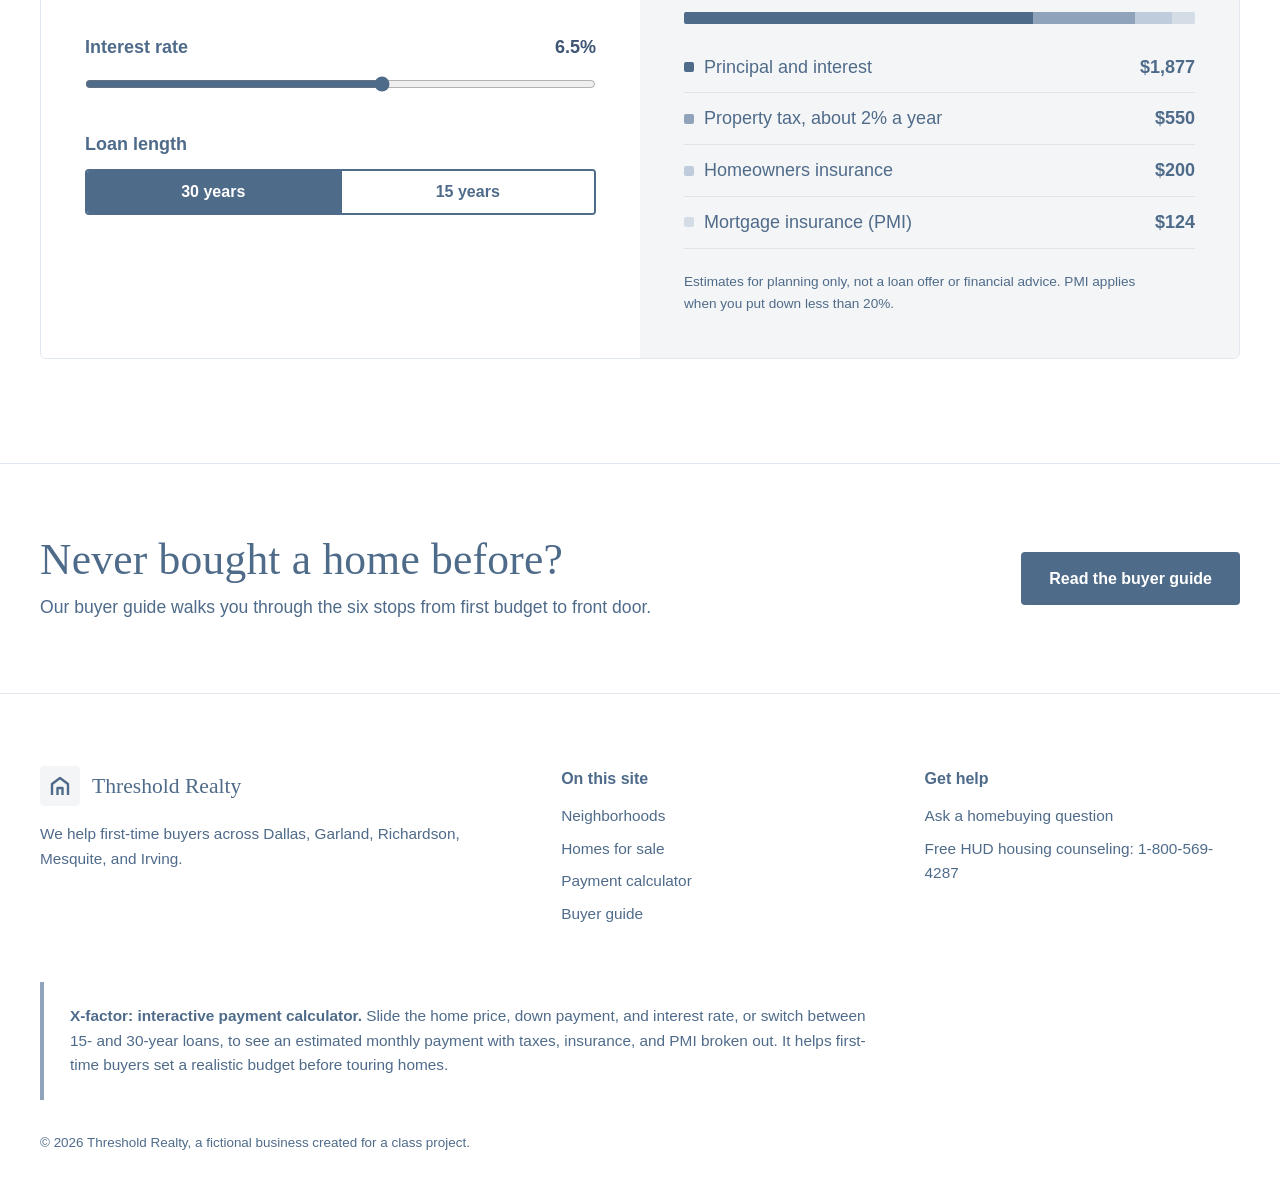
==== commit bd8c5a41: "Add files via upload" ====
--- a/index.html
+++ b/index.html
@@ -38,16 +38,16 @@
       </div>
 
       <!-- AI-generated video (requirements 1 + 2)
-           Save your ~5-second clip as media/hero-video.mp4.
+           Save your ~5-second clip as hero-video.mp4 (next to this file).
            autoplay + muted + loop + playsinline = plays on a loop as soon as the page opens. -->
       <div class="video-frame" id="videoFrame">
         <video id="heroVideo" autoplay muted loop playsinline preload="auto" aria-label="Threshold Realty video">
-          <source src="media/hero-video.mp4" type="video/mp4">
+          <source src="hero-video.mp4" type="video/mp4">
         </video>
         <div class="video-placeholder">
           <svg viewBox="0 0 24 24" fill="none" stroke="currentColor" stroke-width="1.6" stroke-linecap="round" stroke-linejoin="round"><rect x="2" y="5" width="15" height="14" rx="2"/><path d="M17 10l5-3v10l-5-3z"/></svg>
           <strong>Your AI-generated video goes here</strong>
-          <span>Save the 5-second clip as media/hero-video.mp4 and it will play on a loop.</span>
+          <span>Save the 5-second clip as hero-video.mp4 and it will play on a loop.</span>
         </div>
       </div>
     </section>
